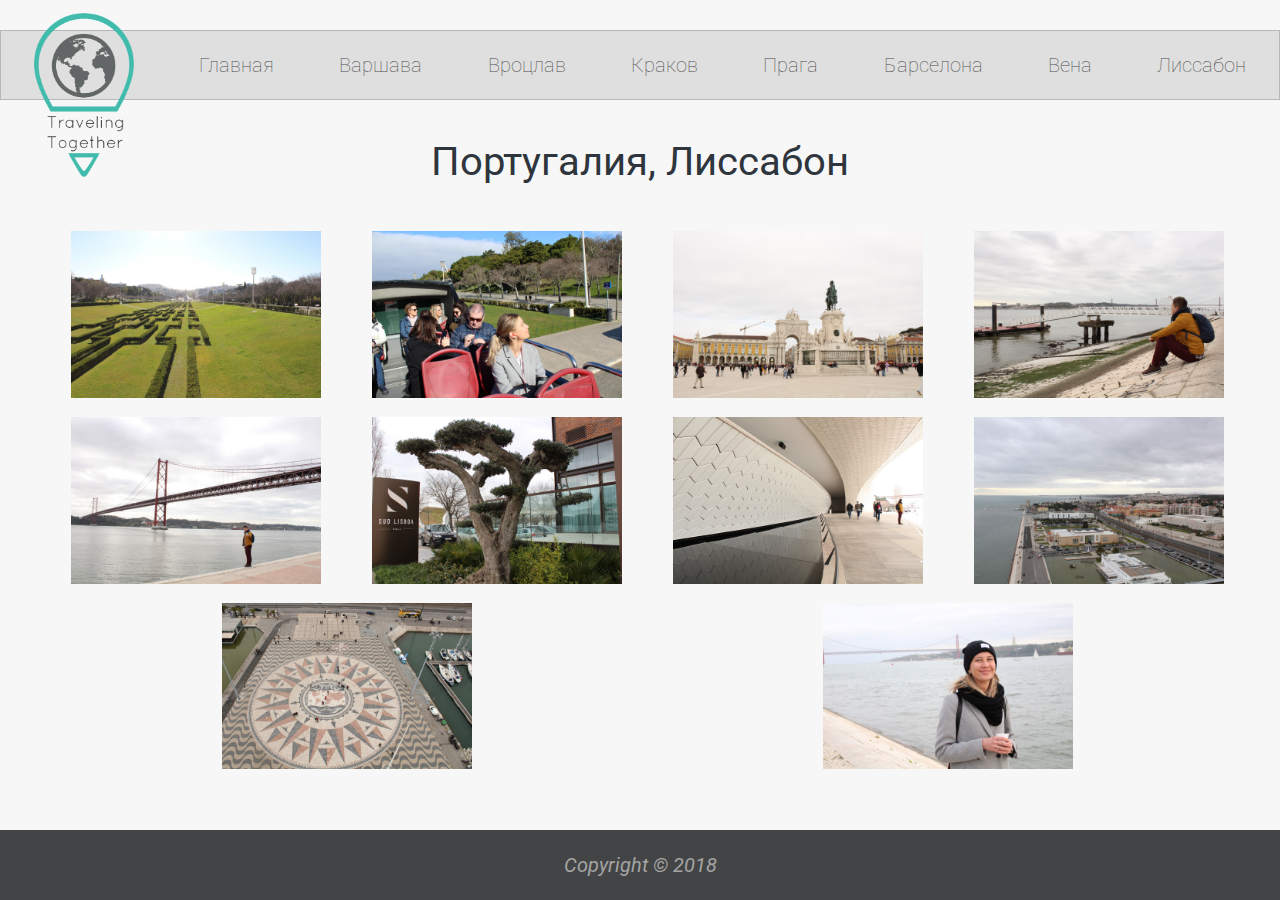
==== Lisboa.html @ 9f498d7c "add" ====
<!DOCTYPE html>
<html>

<head>
    <meta charset="UTF-8">
    <title>My trips</title>
    <script src="jquery-3.3.1.js"></script>
    <link rel="stylesheet" href="dimsemenov-Magnific-Popup-2ff1692/dist/magnific-popup.css">
    <script src="dimsemenov-Magnific-Popup-2ff1692/dist/jquery.magnific-popup.min.js"></script>
    <link rel="stylesheet" href="style.css">
    <script>
        $(document).ready(function() {
            $('.parent-container').magnificPopup({
                delegate: 'a',
                type: 'image'
            });
        });

    </script>
</head>

<body>
    <div class="container">
        <div class="flex1">
            <header>
                <a href="#"><img src="img/Logo.png" alt="logo"></a>
                <a href="Index.html">Главная</a>
                <a href="#">Варшава</a>
                <a href="#">Вроцлав</a>
                <a href="#">Краков</a>
                <a href="#">Прага</a>
                <a href="#">Барселона</a>
                <a href="#">Вена</a>
                <a href="#">Лиссабон</a>
            </header>
            <h1>Португалия, Лиссабон</h1>
            <div class="parent-container content lisboa-img">
                <a href="img/Lisboa/Lisboa_1-min.JPG"><img src="img/Lisboa/Lisboa_1-min.JPG" alt="Photo"></a>
                <a href="img/Lisboa/Lisboa_2-min.JPG"><img src="img/Lisboa/Lisboa_2-min.JPG" alt="Photo"></a>
                <a href="img/Lisboa/Lisboa_3-min.JPG"><img src="img/Lisboa/Lisboa_3-min.JPG" alt="Photo"></a>
                <a href="img/Lisboa/Lisboa_4-min.JPG"><img src="img/Lisboa/Lisboa_4-min.JPG" alt="Photo"></a>
                <a href="img/Lisboa/Lisboa_5-min.JPG"><img src="img/Lisboa/Lisboa_5-min.JPG" alt="Photo"></a>
                <a href="img/Lisboa/Lisboa_6-min.JPG"><img src="img/Lisboa/Lisboa_6-min.JPG" alt="Photo"></a>
                <a href="img/Lisboa/Lisboa_7-min.JPG"><img src="img/Lisboa/Lisboa_7-min.JPG" alt="Photo"></a>
                <a href="img/Lisboa/Lisboa_8-min.JPG"><img src="img/Lisboa/Lisboa_8-min.JPG" alt="Photo"></a>
                <a href="img/Lisboa/Lisboa_9-min.JPG"><img src="img/Lisboa/Lisboa_9-min.JPG" alt="Photo"></a>
                <a href="img/Lisboa/Lisboa_10-min.JPG"><img src="img/Lisboa/Lisboa_10-min.JPG" alt="Photo"></a>
                <!--
                <a href="img/Lisboa_11-min.JPG"><img src="img/Lisboa_11-min.JPG" alt="Photo"></a>
                <a href="img/Lisboa_12-min.JPG"><img src="img/Lisboa_12-min.JPG" alt="Photo"></a>
                <a href="img/Lisboa_13-min.JPG"><img src="img/Lisboa_13-min.JPG" alt="Photo"></a>
                <a href="img/Lisboa_14-min.JPG"><img src="img/Lisboa_14-min.JPG" alt="Photo"></a>
                <a href="img/Lisboa_15-min.JPG"><img src="img/Lisboa_15-min.JPG" alt="Photo"></a>
                <a href="img/Lisboa_16-min.JPG"><img src="img/Lisboa_16-min.JPG" alt="Photo"></a>
                <a href="img/Lisboa_17-min.JPG"><img src="img/Lisboa_17-min.JPG" alt="Photo"></a>
                <a href="img/Lisboa_18-min.JPG"><img src="img/Lisboa_18-min.JPG" alt="Photo"></a>
                <a href="img/Lisboa_19-min.JPG"><img src="img/Lisboa_19-min.JPG" alt="Photo"></a>
                <a href="img/Lisboa_20-min.JPG"><img src="img/Lisboa_20-min.JPG" alt="Photo"></a>
                <a href="img/Lisboa_21-min.JPG"><img src="img/Lisboa_21-min.JPG" alt="Photo"></a>
                <a href="img/Lisboa_22-min.JPG"><img src="img/Lisboa_22-min.JPG" alt="Photo"></a>
                <a href="img/Lisboa_23-min.JPG"><img src="img/Lisboa_23-min.JPG" alt="Photo"></a>
                <a href="img/Lisboa_24-min.JPG"><img src="img/Lisboa_24-min.JPG" alt="Photo"></a>
                <a href="img/Lisboa_25-min.JPG"><img src="img/Lisboa_25-min.JPG" alt="Photo"></a>
                <a href="img/Lisboa_26-min.JPG"><img src="img/Lisboa_26-min.JPG" alt="Photo"></a>
                <a href="img/Lisboa_27-min.JPG"><img src="img/Lisboa_27-min.JPG" alt="Photo"></a>
                <a href="img/Lisboa_28-min.JPG"><img src="img/Lisboa_28-min.JPG" alt="Photo"></a>
                <a href="img/Lisboa_29-min.JPG"><img src="img/Lisboa_29-min.JPG" alt="Photo"></a>
                <a href="img/Lisboa_30-min.JPG"><img src="img/Lisboa_30-min.JPG" alt="Photo"></a>
-->


            </div>
        </div>
        <footer>Copyright &copy; 2018</footer>
    </div>
</body>

</html>
---- style.css ----
@import url('https://fonts.googleapis.com/css?family=Roboto:100,300i,400,700');

* {
    margin: 0;
    padding: 0;
}

html,
body {
    height: 100%;
}


.container {
    display: flex;
    flex-direction: column;
    min-height: 100%;
}

.flex1 {
    flex: 1;
}

body {
    font-family: 'Roboto', sans-serif;
    background-color: #f7f7f7;
}

header {
    border-width: 0.14px;
    border-color: #b5b7ba;
    border-style: solid;
    background-color: #dfdfdf;
    margin-top: 30px;
    height: 68px;
    display: flex;
    justify-content: space-around;
    align-items: center;
}

header a {
    color: #4d4d4d;
    font-size: 20px;
    font-weight: 100;
    text-align: left;
    text-decoration: none;
}

header a img {
    width: 100px;
    margin-top: 65px;
}

.content {
    padding-right: 3%;
    padding-left: 3%;
    display: flex;
    justify-content: space-around;
    align-items: center;
    flex-wrap: wrap;
}



.lisboa-img img {
    width: 200px;
    margin: 3%;
}

.content img {
    width: 250px;
}

h1 {
    color: #2e353d;
    font-size: 40px;
    font-weight: 400;
    text-align: center;
    margin-top: 3%;
    margin-bottom: 3%;
}

p {
    background-color: #fff;
    padding: 2%;
    color: #242424;
    font-size: 18px;
    font-weight: 100;
    line-height: 36px;
    text-align: left;
    width: 693px;
    
}

footer {
    background-color: #434445;
    height: 70px;
    margin-top: 3%;
    color: #a4a4a4;
    font-size: 20px;
    font-style: italic;
    text-align: left;
    display: flex;
    justify-content: center;
    align-items: center;
}
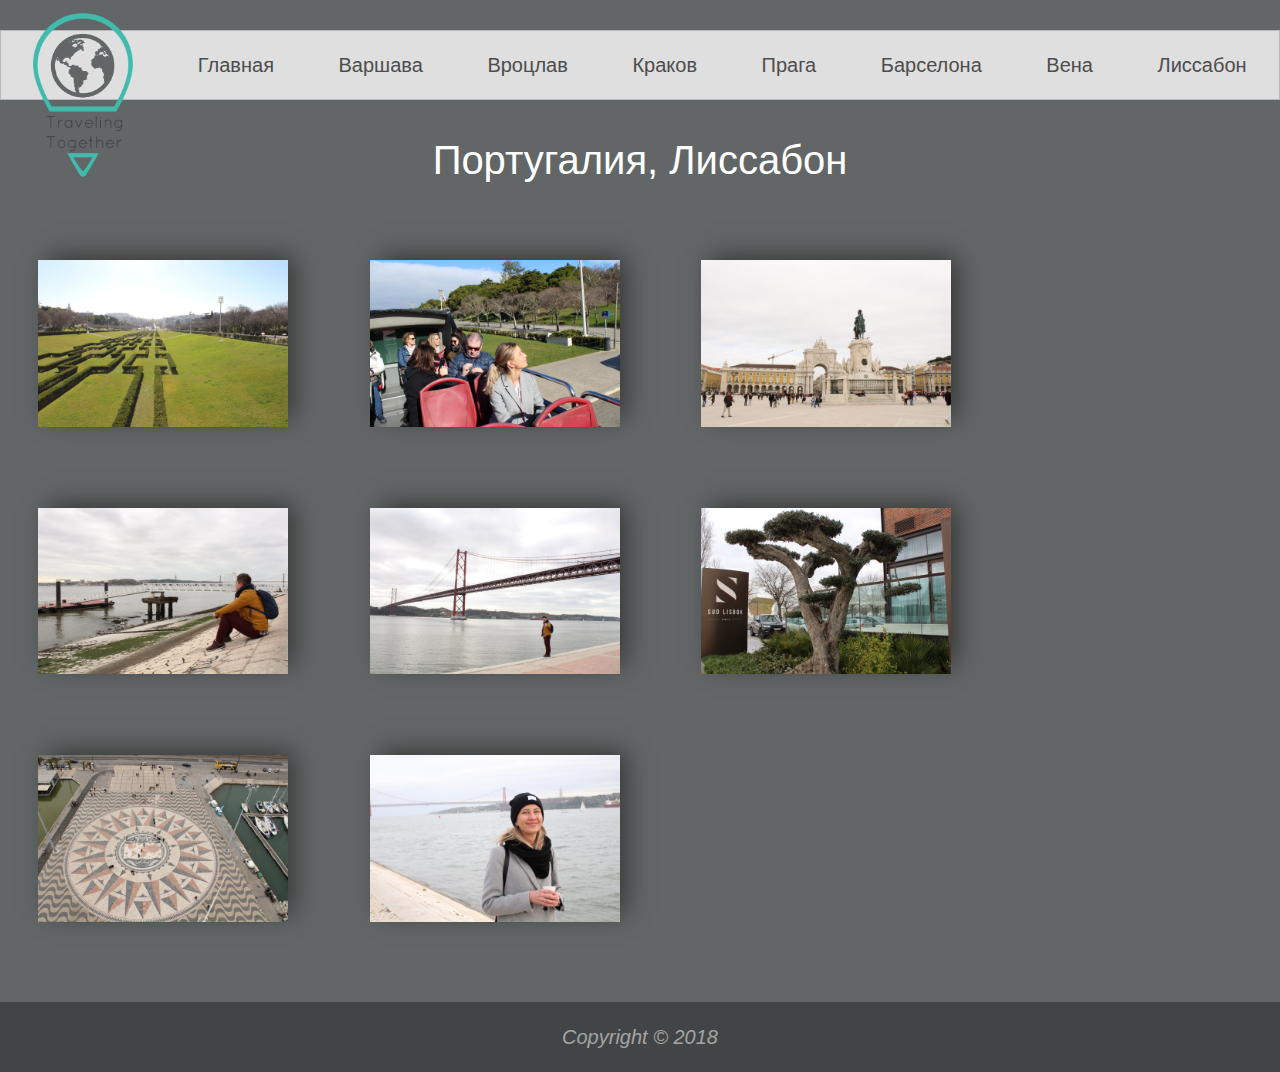
==== commit 47706c41: "add" ====
--- a/Lisboa.html
+++ b/Lisboa.html
@@ -4,10 +4,10 @@
 <head>
     <meta charset="UTF-8">
     <title>My trips</title>
-    <script src="jquery-3.3.1.js"></script>
+    <script src="js/jquery-3.3.1.js"></script>
     <link rel="stylesheet" href="dimsemenov-Magnific-Popup-2ff1692/dist/magnific-popup.css">
     <script src="dimsemenov-Magnific-Popup-2ff1692/dist/jquery.magnific-popup.min.js"></script>
-    <link rel="stylesheet" href="style.css">
+    <link rel="stylesheet" href="css/style.css">
     <script>
         $(document).ready(function() {
             $('.parent-container').magnificPopup({
@@ -34,15 +34,13 @@
                 <a href="#">Лиссабон</a>
             </header>
             <h1>Португалия, Лиссабон</h1>
-            <div class="parent-container content lisboa-img">
+            <div class="parent-container content1 lisboa-img">
                 <a href="img/Lisboa/Lisboa_1-min.JPG"><img src="img/Lisboa/Lisboa_1-min.JPG" alt="Photo"></a>
                 <a href="img/Lisboa/Lisboa_2-min.JPG"><img src="img/Lisboa/Lisboa_2-min.JPG" alt="Photo"></a>
                 <a href="img/Lisboa/Lisboa_3-min.JPG"><img src="img/Lisboa/Lisboa_3-min.JPG" alt="Photo"></a>
                 <a href="img/Lisboa/Lisboa_4-min.JPG"><img src="img/Lisboa/Lisboa_4-min.JPG" alt="Photo"></a>
                 <a href="img/Lisboa/Lisboa_5-min.JPG"><img src="img/Lisboa/Lisboa_5-min.JPG" alt="Photo"></a>
                 <a href="img/Lisboa/Lisboa_6-min.JPG"><img src="img/Lisboa/Lisboa_6-min.JPG" alt="Photo"></a>
-                <a href="img/Lisboa/Lisboa_7-min.JPG"><img src="img/Lisboa/Lisboa_7-min.JPG" alt="Photo"></a>
-                <a href="img/Lisboa/Lisboa_8-min.JPG"><img src="img/Lisboa/Lisboa_8-min.JPG" alt="Photo"></a>
                 <a href="img/Lisboa/Lisboa_9-min.JPG"><img src="img/Lisboa/Lisboa_9-min.JPG" alt="Photo"></a>
                 <a href="img/Lisboa/Lisboa_10-min.JPG"><img src="img/Lisboa/Lisboa_10-min.JPG" alt="Photo"></a>
                 <!--
--- a/css/style.css
+++ b/css/style.css
@@ -0,0 +1,116 @@
+@import url('https://fonts.googleapis.com/css?family=Roboto:100,300i,400,700');
+
+* {
+    margin: 0;
+    padding: 0;
+}
+
+html,
+body {
+    height: 100%;
+}
+
+
+.container {
+    display: flex;
+    flex-direction: column;
+    min-height: 100%;
+}
+
+.flex1 {
+    flex: 1;
+}
+
+body {
+    font-family: 'Rubik', sans-serif;
+    background-color: #626666;
+}
+
+header {
+    border-width: 0.14px;
+    border-color: #b5b7ba;
+    border-style: solid;
+    background-color: #dfdfdf;
+    margin-top: 30px;
+    height: 68px;
+    display: flex;
+    justify-content: space-around;
+    align-items: center;
+}
+
+header a {
+    color: #4d4d4d;
+    font-size: 20px;
+    font-weight: 100;
+    text-align: left;
+    text-decoration: none;
+}
+
+header a img {
+    width: 100px;
+    margin-top: 65px;
+}
+
+.content {
+    padding-right: 3%;
+    padding-left: 3%;
+    display: flex;
+    justify-content: space-around;
+    align-items: center;
+    flex-wrap: wrap;
+}
+
+
+
+.lisboa-img img {
+    width: 200px;
+    margin: 3%;
+}
+
+.content img {
+    width: 250px;
+    border-radius: 200px 200px 200px 200px;
+-moz-border-radius: 200px 200px 200px 200px;
+-webkit-border-radius: 200px 200px 200px 200px;
+
+    box-shadow: 0px 0px 16px 3px #ffffff;
+}
+
+.content1 img {
+    width: 250px;
+    box-shadow: 8px -6px 24px -3px #343434;
+}
+
+h1 {
+    color: #fff;
+    font-size: 40px;
+    font-weight: 400;
+    text-align: center;
+    margin-top: 3%;
+    margin-bottom: 3%;
+}
+
+p {
+    background-color: #dfdfdf;
+    padding: 2%;
+    color: #242424;
+    font-size: 18px;
+    font-weight: 100;
+    line-height: 36px;
+    text-align: left;
+    width: 693px;
+    
+}
+
+footer {
+    background-color: #434445;
+    height: 70px;
+    margin-top: 3%;
+    color: #a4a4a4;
+    font-size: 20px;
+    font-style: italic;
+    text-align: left;
+    display: flex;
+    justify-content: center;
+    align-items: center;
+}
